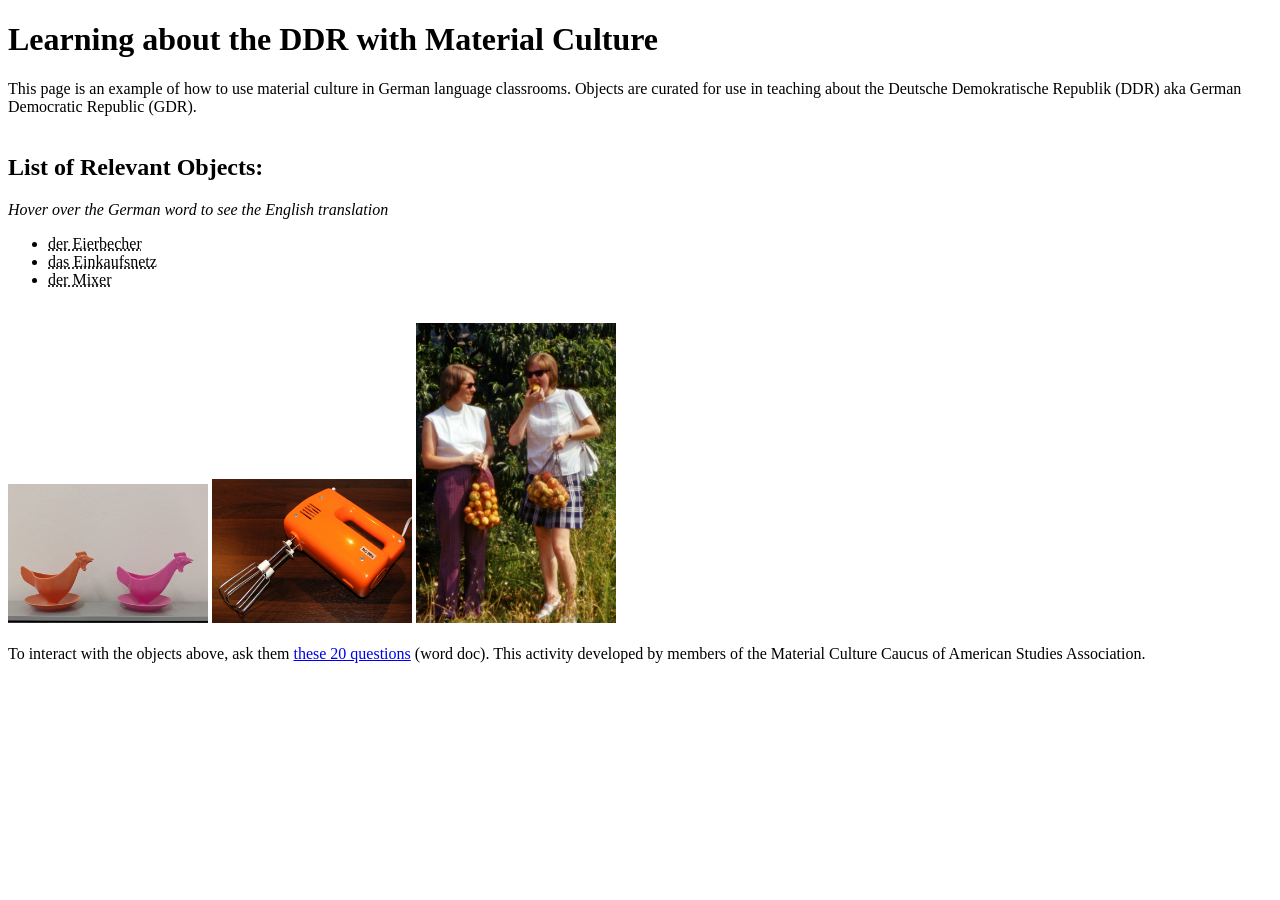
==== index.html @ c4f9f62a "startup" ====
<!DOCTYPE html>
<html lang="en">
<head>
    <meta charset="UTF-8">
    <meta name="viewport" content="width=device-width, initial-scale=1.0">
    <title>DDR Material Culture</title>

</head>
<body>
    <h1>Learning about the DDR with Material Culture</h1>
<main>This page is an example of how to use material culture in German language classrooms. Objects are curated for use in teaching about the Deutsche Demokratische Republik (DDR) aka German Democratic Republic (GDR).
<br>
<br>
<h2>List of Relevant Objects:</h2>
<em>Hover over the German word to see the English translation</em>
<br>
<ul>
    <li><abbr title="Egg Cup">der Eierbecher</abbr></li>
    <li><abbr title="Shopping Net (reusable bag made of netting)">das Einkaufsnetz</abbr></li>
    <li><abbr title="Mixer">der Mixer</abbr></li>
</ul>
<br>
<img src="images/Eierbecher.jpg" alt="two plastic egg cups in the shape of a chicken. Left is orange, right is pink" width="200" title="Eierbecher/Egg Cup">
<img src="images/RG28s_mixer.jpg" alt="orange hand mixer" width="200" title="Mixer/Mixer">
<img src="images/einkaufsnetz.jpg" alt="two young women from the 1970s carrying shopping nets" width="200" title="Einkaufsnetz/Shopping Net">

<br>
<br>
To interact with the objects above, ask them <a href="https://networks.h-net.org/twenty-questions-ask-object-handout" target="_blank"> these 20 questions</a> (word doc). This activity developed by members of the Material Culture Caucus of American Studies Association.
<br>
<br>
</main>
</body>
</html>
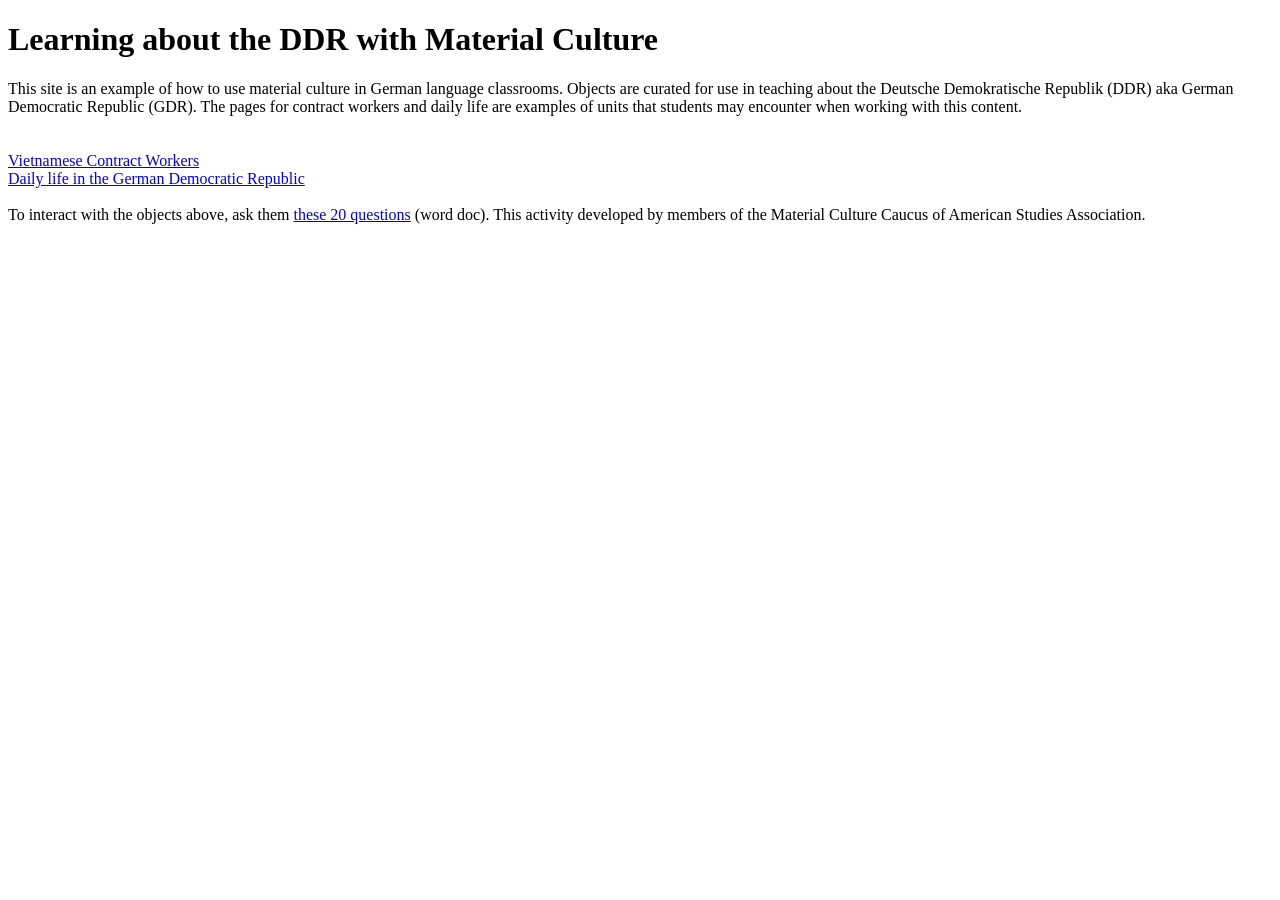
==== commit f985b45e: "added all photos" ====
--- a/index.html
+++ b/index.html
@@ -8,21 +8,13 @@
 </head>
 <body>
     <h1>Learning about the DDR with Material Culture</h1>
-<main>This page is an example of how to use material culture in German language classrooms. Objects are curated for use in teaching about the Deutsche Demokratische Republik (DDR) aka German Democratic Republic (GDR).
+<main>This site is an example of how to use material culture in German language classrooms. Objects are curated for use in teaching about the Deutsche Demokratische Republik (DDR) aka German Democratic Republic (GDR). The pages for contract workers and daily life are examples of units that students may encounter when working with this content.
 <br>
 <br>
-<h2>List of Relevant Objects:</h2>
-<em>Hover over the German word to see the English translation</em>
 <br>
-<ul>
-    <li><abbr title="Egg Cup">der Eierbecher</abbr></li>
-    <li><abbr title="Shopping Net (reusable bag made of netting)">das Einkaufsnetz</abbr></li>
-    <li><abbr title="Mixer">der Mixer</abbr></li>
-</ul>
+<a href="Contract_Workers.html" target="_blank">Vietnamese Contract Workers</a>
 <br>
-<img src="images/Eierbecher.jpg" alt="two plastic egg cups in the shape of a chicken. Left is orange, right is pink" width="200" title="Eierbecher/Egg Cup">
-<img src="images/RG28s_mixer.jpg" alt="orange hand mixer" width="200" title="Mixer/Mixer">
-<img src="images/einkaufsnetz.jpg" alt="two young women from the 1970s carrying shopping nets" width="200" title="Einkaufsnetz/Shopping Net">
+<a href="Daily_Life.html" target="_blank">Daily life in the German Democratic Republic</a>
 
 <br>
 <br>
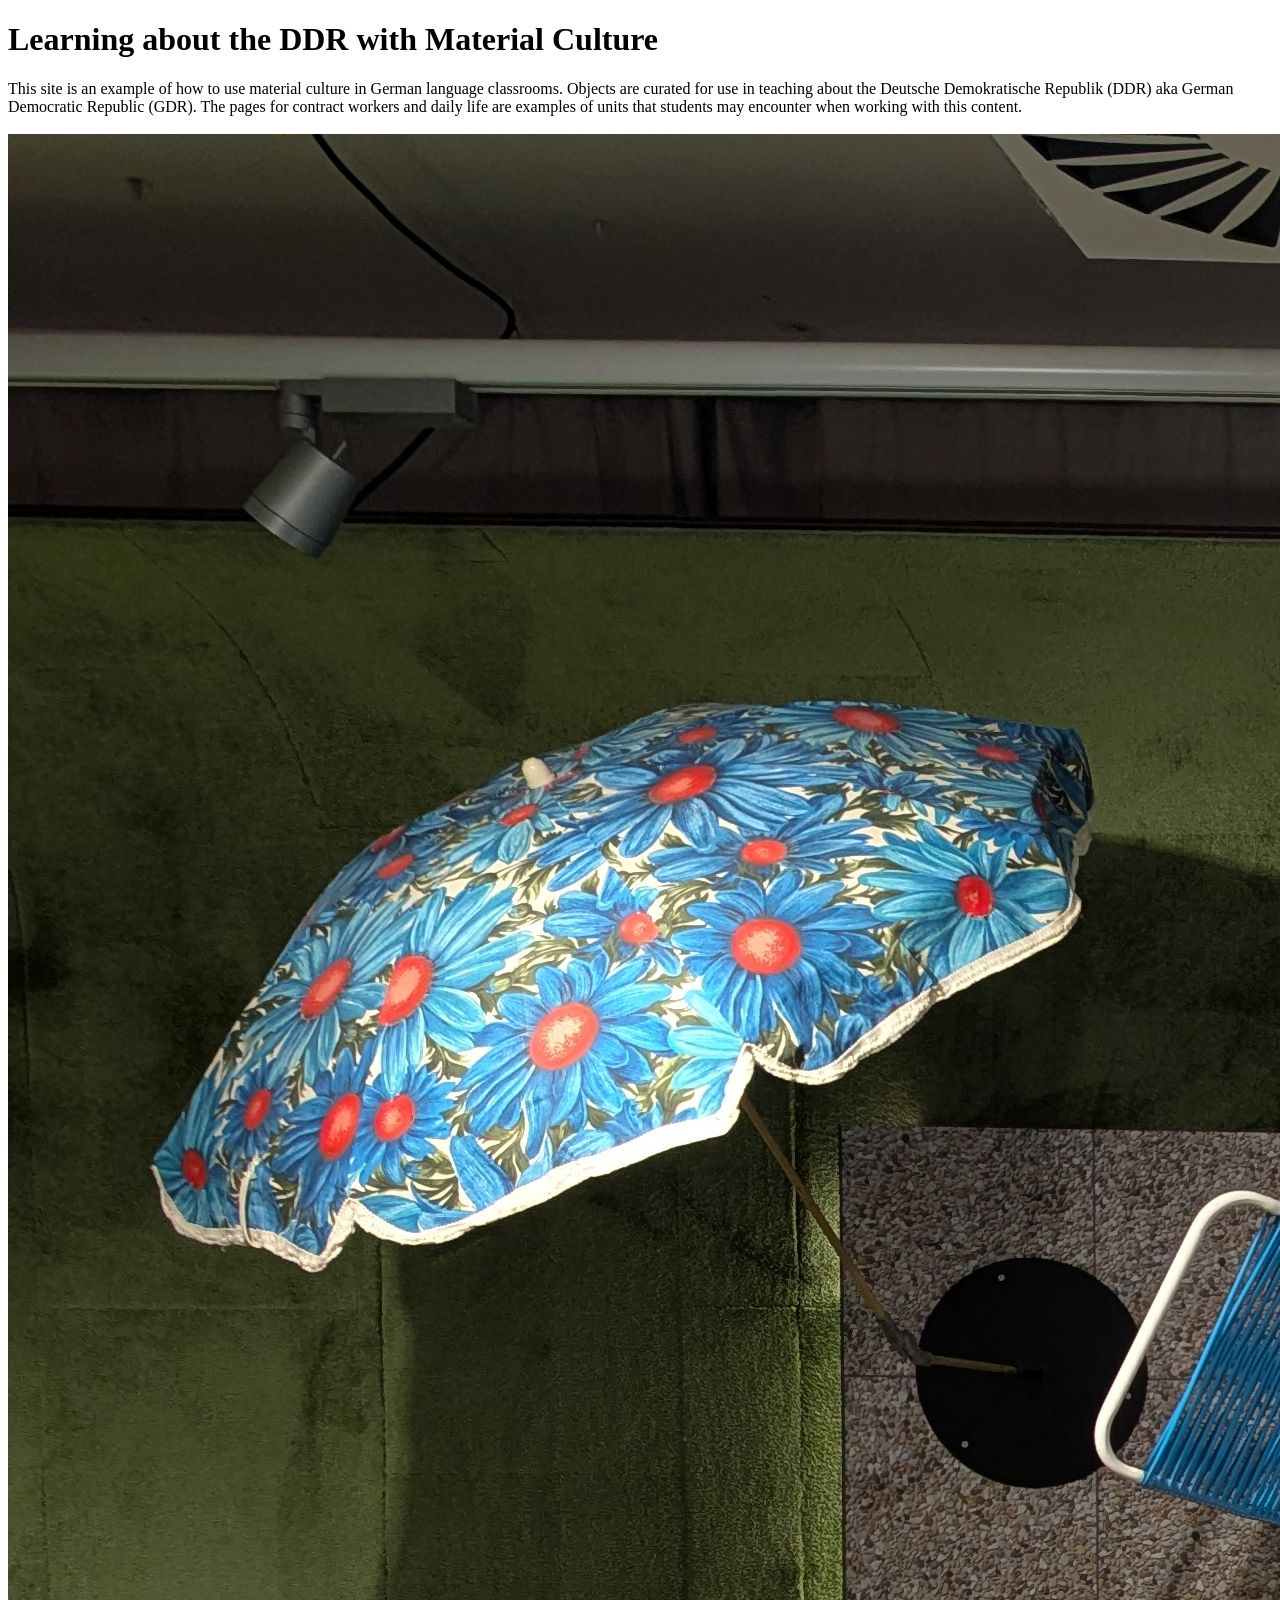
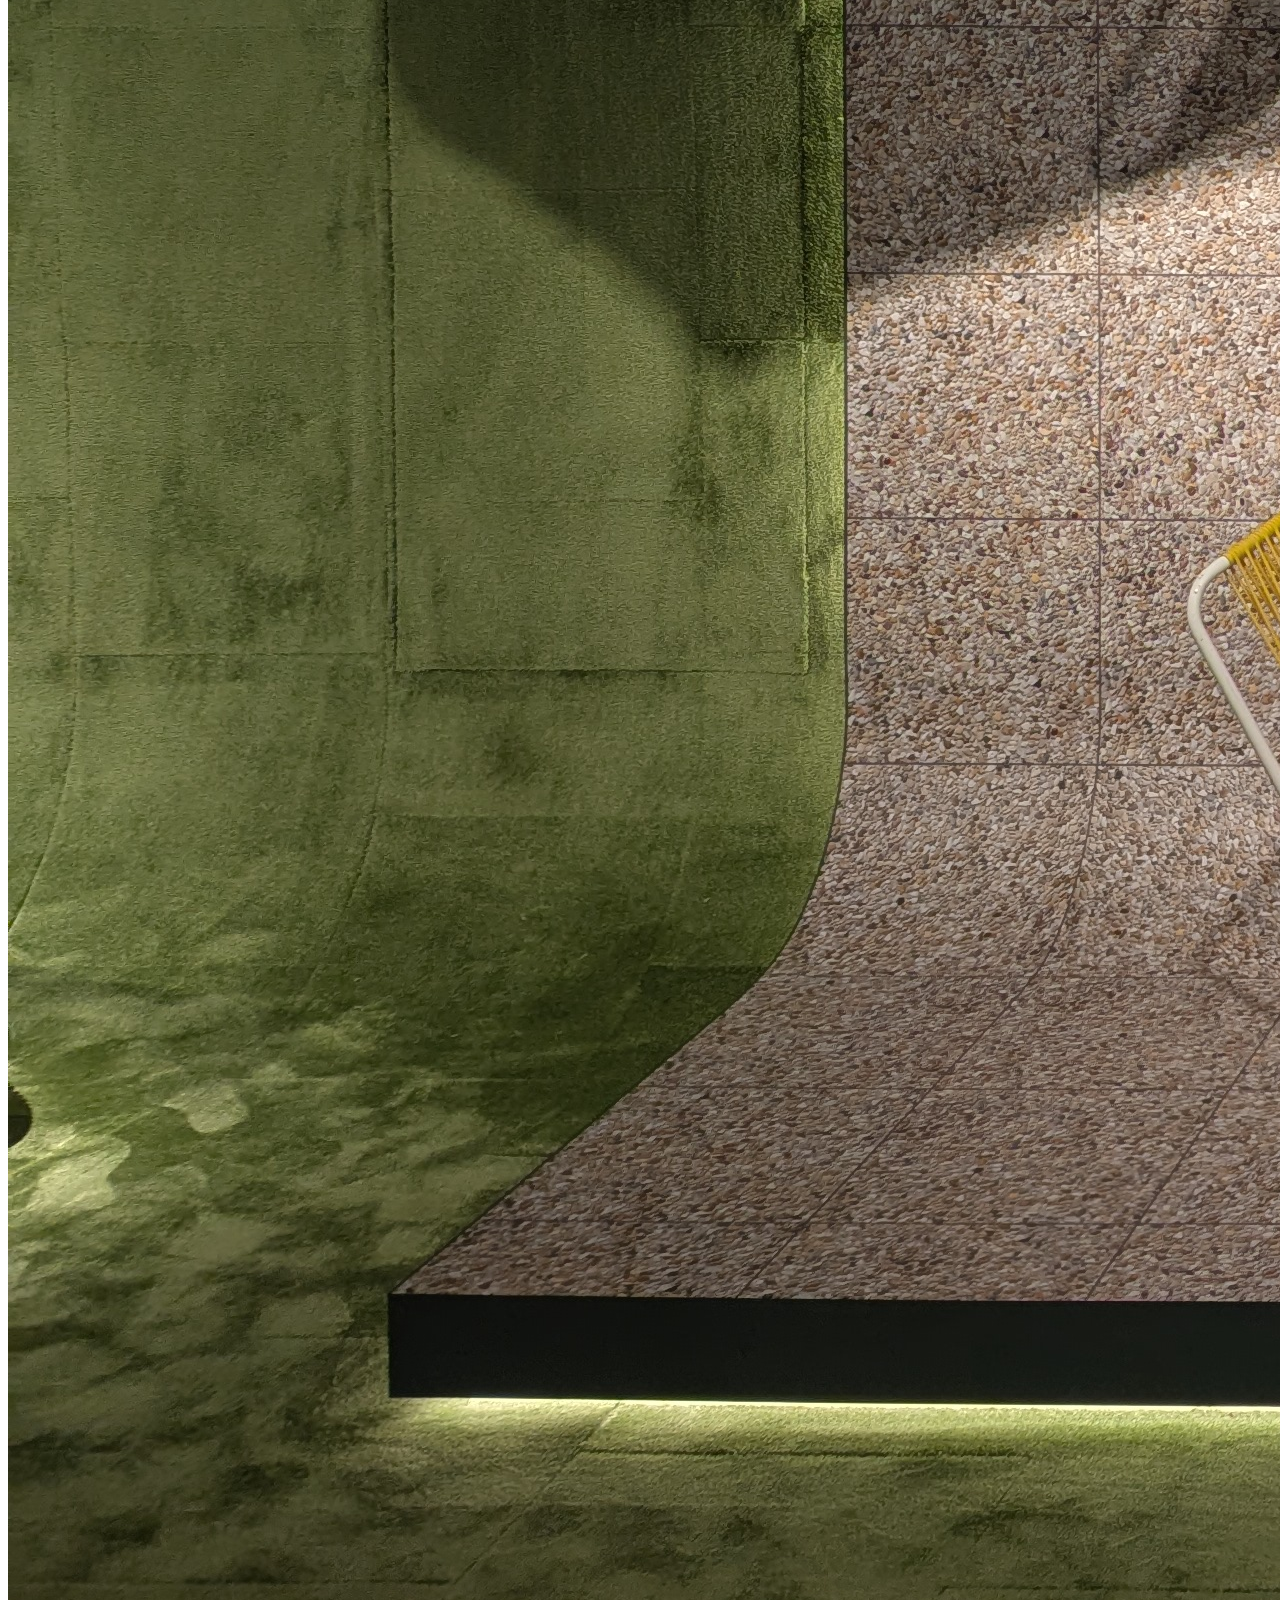
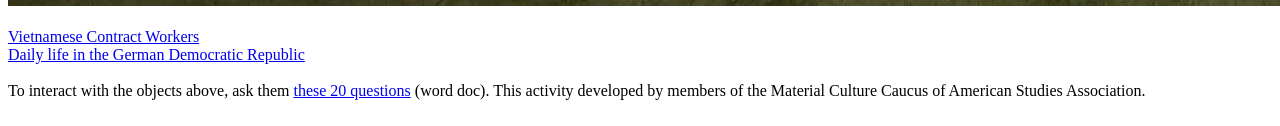
==== commit 621fbb36: "4" ====
--- a/index.html
+++ b/index.html
@@ -10,6 +10,9 @@
     <h1>Learning about the DDR with Material Culture</h1>
 <main>This site is an example of how to use material culture in German language classrooms. Objects are curated for use in teaching about the Deutsche Demokratische Republik (DDR) aka German Democratic Republic (GDR). The pages for contract workers and daily life are examples of units that students may encounter when working with this content.
 <br>
+<br>
+
+<img src="images/Wall Mural Zeitgeschichtliches Forum.jpg">
 <br>
 <br>
 <a href="Contract_Workers.html" target="_blank">Vietnamese Contract Workers</a>
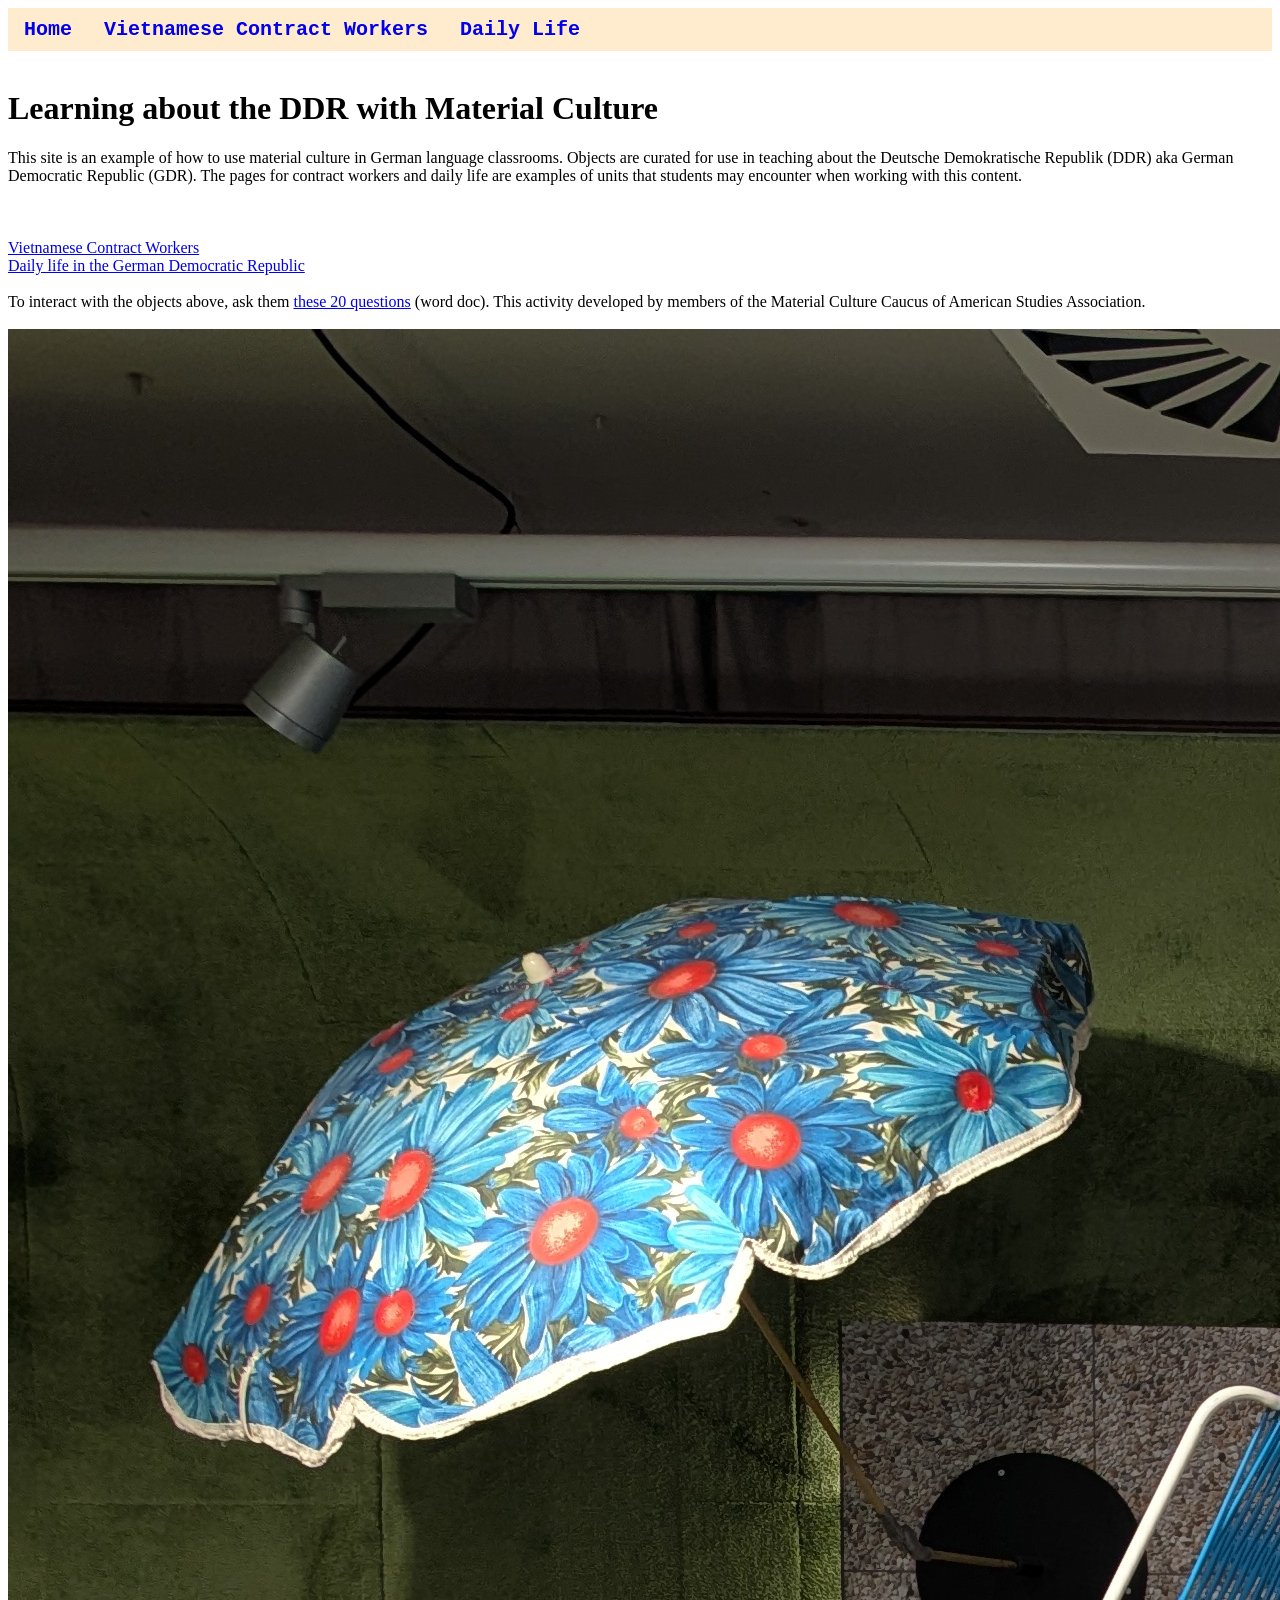
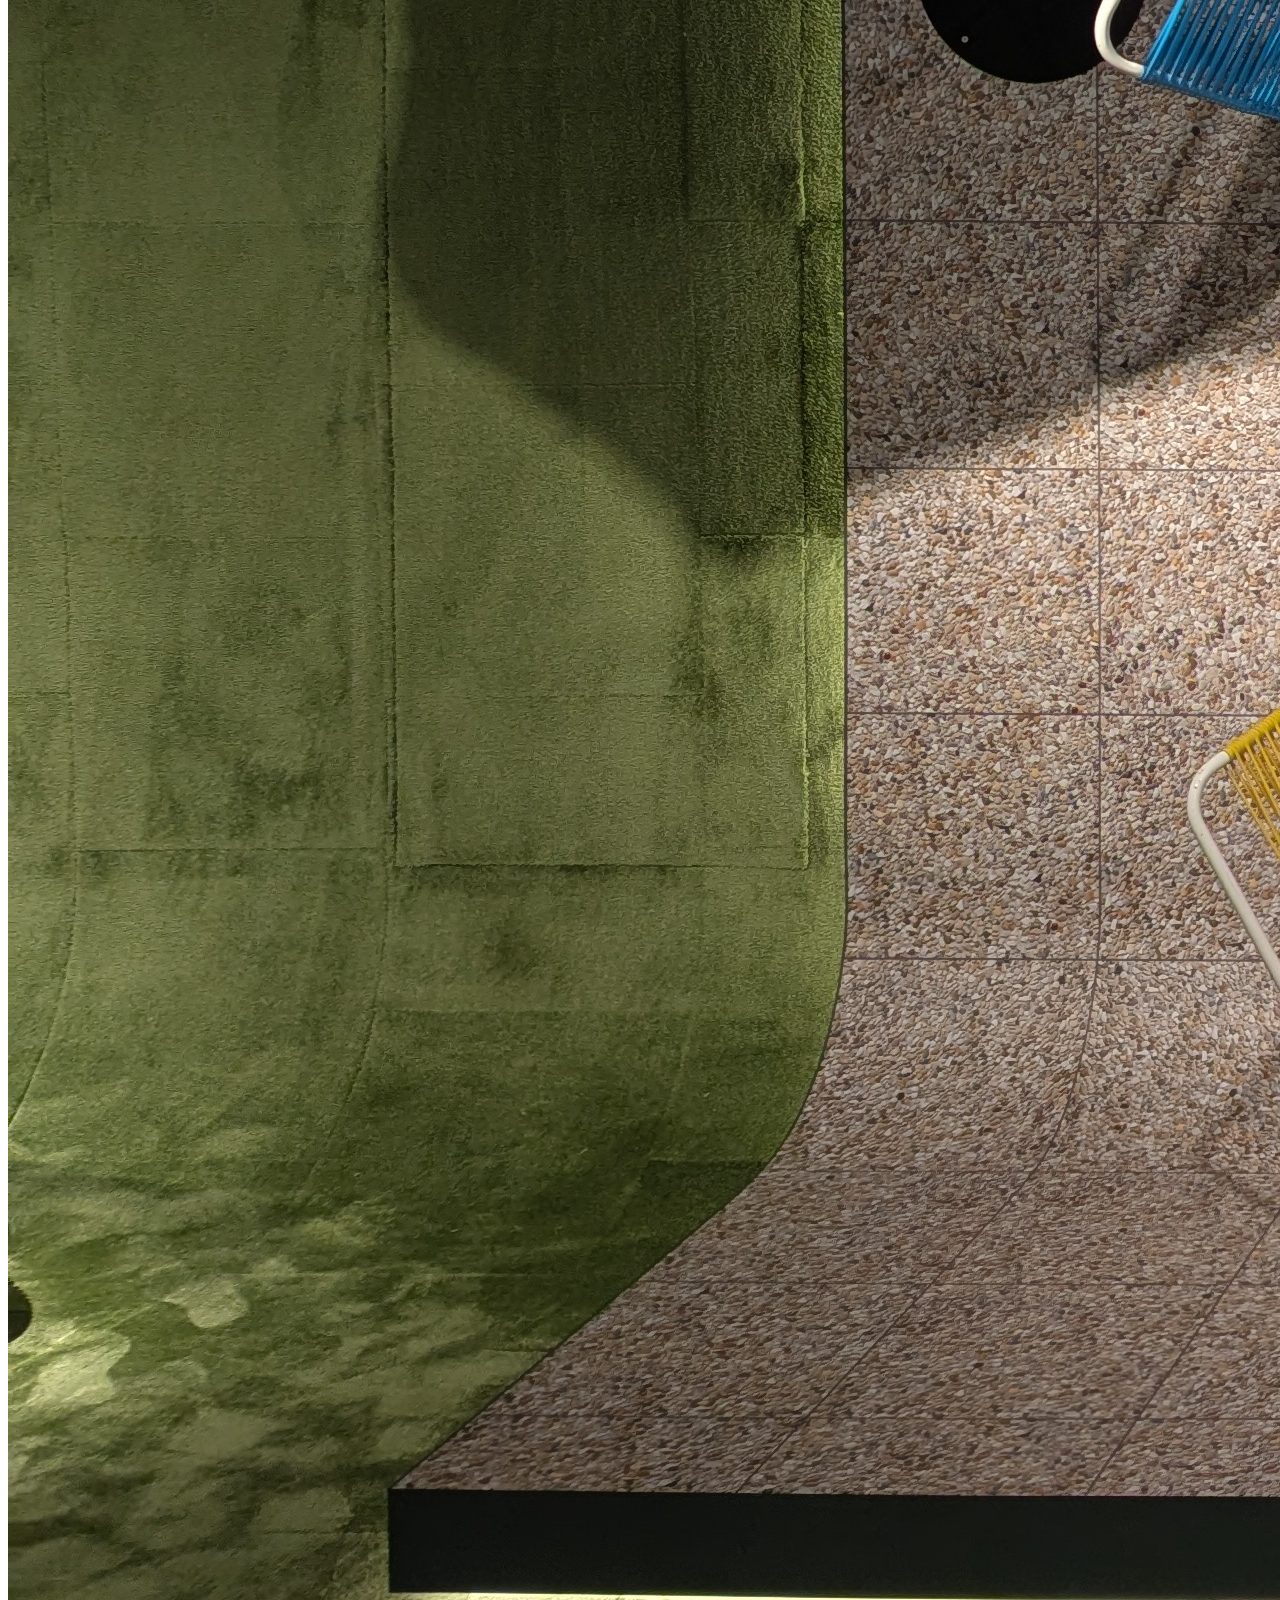
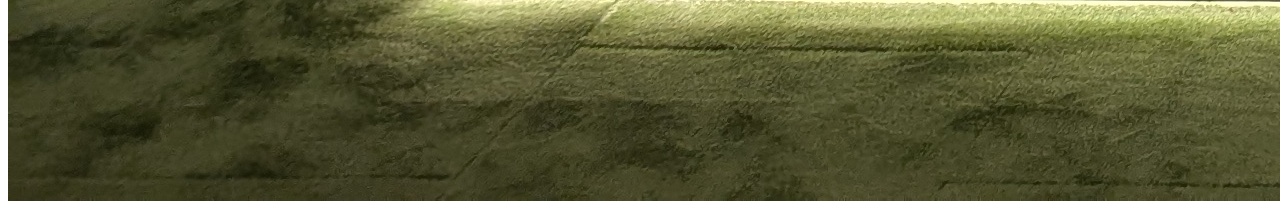
==== commit ad63f2e5: "5" ====
--- a/index.html
+++ b/index.html
@@ -4,15 +4,33 @@
     <meta charset="UTF-8">
     <meta name="viewport" content="width=device-width, initial-scale=1.0">
     <title>DDR Material Culture</title>
+    <link rel="stylesheet" href="style.css">
+    
+    <a href="#main_content" class="skip">Skip to main content</a>
 
 </head>
+
 <body>
+
+<header>
+    <nav>
+    <ul>
+        <li><a href="index.html" target="_blank">Home</a></li>
+        <li><a href="Contract_Workers.html" target="_blank">Vietnamese Contract Workers</a></li>
+        <li><a href="Daily_Life.html" target="_blank">Daily Life</a></li>
+    </ul>
+    </nav>
+
+<br>
+</header>
+
     <h1>Learning about the DDR with Material Culture</h1>
-<main>This site is an example of how to use material culture in German language classrooms. Objects are curated for use in teaching about the Deutsche Demokratische Republik (DDR) aka German Democratic Republic (GDR). The pages for contract workers and daily life are examples of units that students may encounter when working with this content.
+
+    <main id="main_content">This site is an example of how to use material culture in German language classrooms. Objects are curated for use in teaching about the Deutsche Demokratische Republik (DDR) aka German Democratic Republic (GDR). The pages for contract workers and daily life are examples of units that students may encounter when working with this content.
 <br>
 <br>
 
-<img src="images/Wall Mural Zeitgeschichtliches Forum.jpg">
+
 <br>
 <br>
 <a href="Contract_Workers.html" target="_blank">Vietnamese Contract Workers</a>
@@ -24,6 +42,7 @@
 To interact with the objects above, ask them <a href="https://networks.h-net.org/twenty-questions-ask-object-handout" target="_blank"> these 20 questions</a> (word doc). This activity developed by members of the Material Culture Caucus of American Studies Association.
 <br>
 <br>
+<img src="images/Wall Mural Zeitgeschichtliches Forum.jpg">
 </main>
 </body>
 </html>
--- a/style.css
+++ b/style.css
@@ -0,0 +1,42 @@
+
+.skip{
+
+    position:absolute;
+    top: -100px;
+}
+
+.skip:focus {
+  position: static;
+  width: auto;
+  height: auto;
+}
+
+    ul {
+  list-style-type: none;
+  padding: 0;
+  margin: 0;
+  display:block;
+  overflow:hidden;
+  background-color: blanchedalmond;
+  font-family:'Courier New', Courier, monospace;
+  font-size: 125%;
+  font-weight: bold;
+}
+
+ul li a {
+  display: block;
+  text-align: center;
+  padding: 10px 16px;
+  text-decoration: none;
+  float: left;
+}
+
+ul li a:visited{
+    color: inherit;
+    text-decoration: none;
+}
+ul li a:hover{
+    background-color: black;
+    color:blanchedalmond;
+}
+
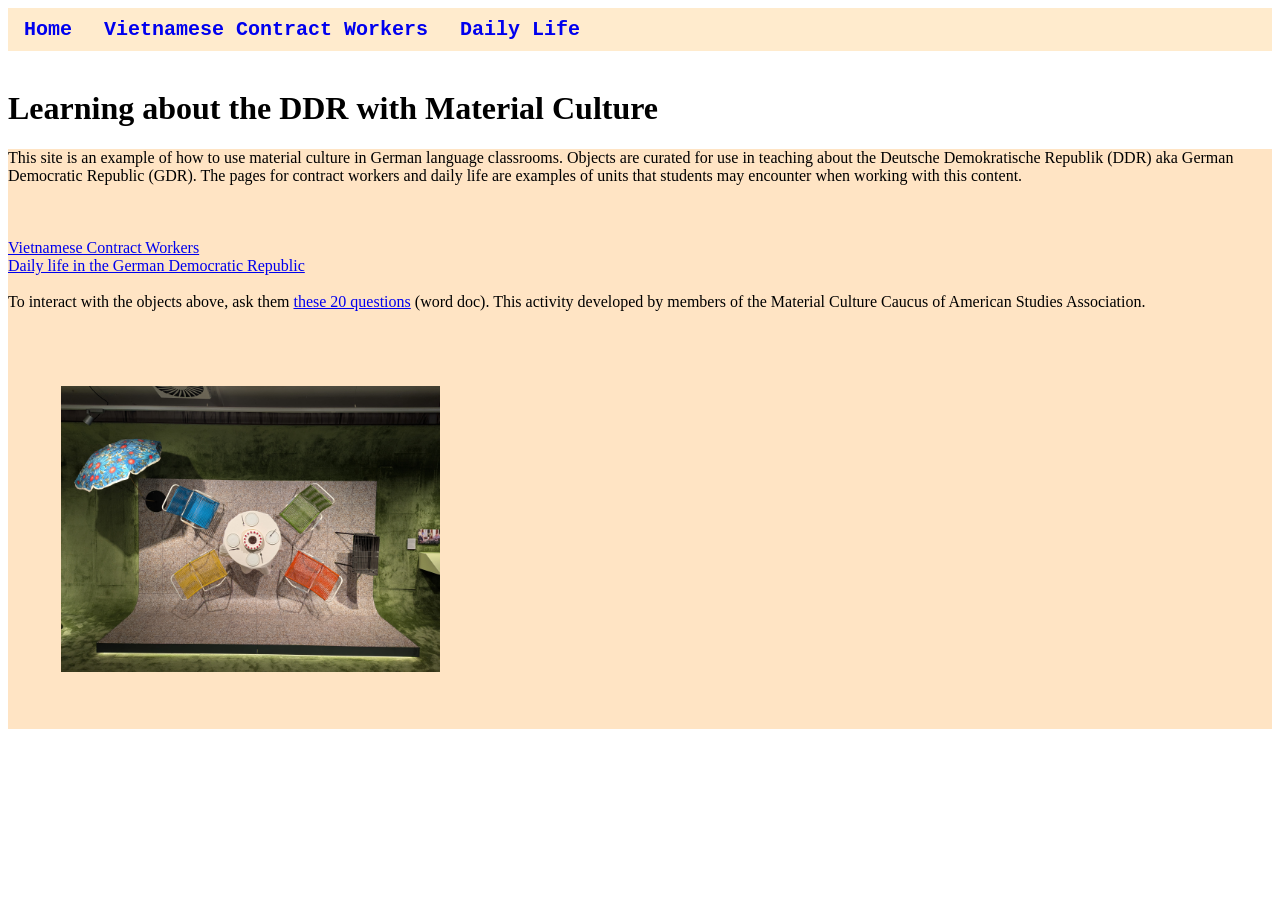
==== commit a0b641cf: "finally images mostly fit" ====
--- a/index.html
+++ b/index.html
@@ -26,7 +26,7 @@
 
     <h1>Learning about the DDR with Material Culture</h1>
 
-    <main id="main_content">This site is an example of how to use material culture in German language classrooms. Objects are curated for use in teaching about the Deutsche Demokratische Republik (DDR) aka German Democratic Republic (GDR). The pages for contract workers and daily life are examples of units that students may encounter when working with this content.
+    <main id="index_main_content">This site is an example of how to use material culture in German language classrooms. Objects are curated for use in teaching about the Deutsche Demokratische Republik (DDR) aka German Democratic Republic (GDR). The pages for contract workers and daily life are examples of units that students may encounter when working with this content.
 <br>
 <br>
 
@@ -42,7 +42,10 @@
 To interact with the objects above, ask them <a href="https://networks.h-net.org/twenty-questions-ask-object-handout" target="_blank"> these 20 questions</a> (word doc). This activity developed by members of the Material Culture Caucus of American Studies Association.
 <br>
 <br>
-<img src="images/Wall Mural Zeitgeschichtliches Forum.jpg">
+<div class="images">
+<img src="images/Wall Mural Zeitgeschichtliches Forum.jpg" width="100%" height="400px">
+</div>
+
 </main>
 </body>
 </html>
--- a/style.css
+++ b/style.css
@@ -32,7 +32,7 @@
 }
 
 ul li a:visited{
-    color: inherit;
+    color: black;
     text-decoration: none;
 }
 ul li a:hover{
@@ -40,3 +40,32 @@
     color:blanchedalmond;
 }
 
+main {
+  width: 100%;
+  background-color: #FFE4C4;
+  font-size: 100%;
+}
+
+.index_main_content{
+  
+
+}
+.images{
+  display: grid;
+  grid-template-columns: 30% 30% 30%;
+  justify-content: center;
+  align-items: center;
+  row-gap: 20px;
+  column-gap: 10px;
+}
+
+.images img {
+  object-fit: scale-down;
+}
+.flex_images{
+  display: flex;
+  justify-content: center;
+  align-items: center;
+  gap: 20px;
+  flex-wrap: wrap;
+}
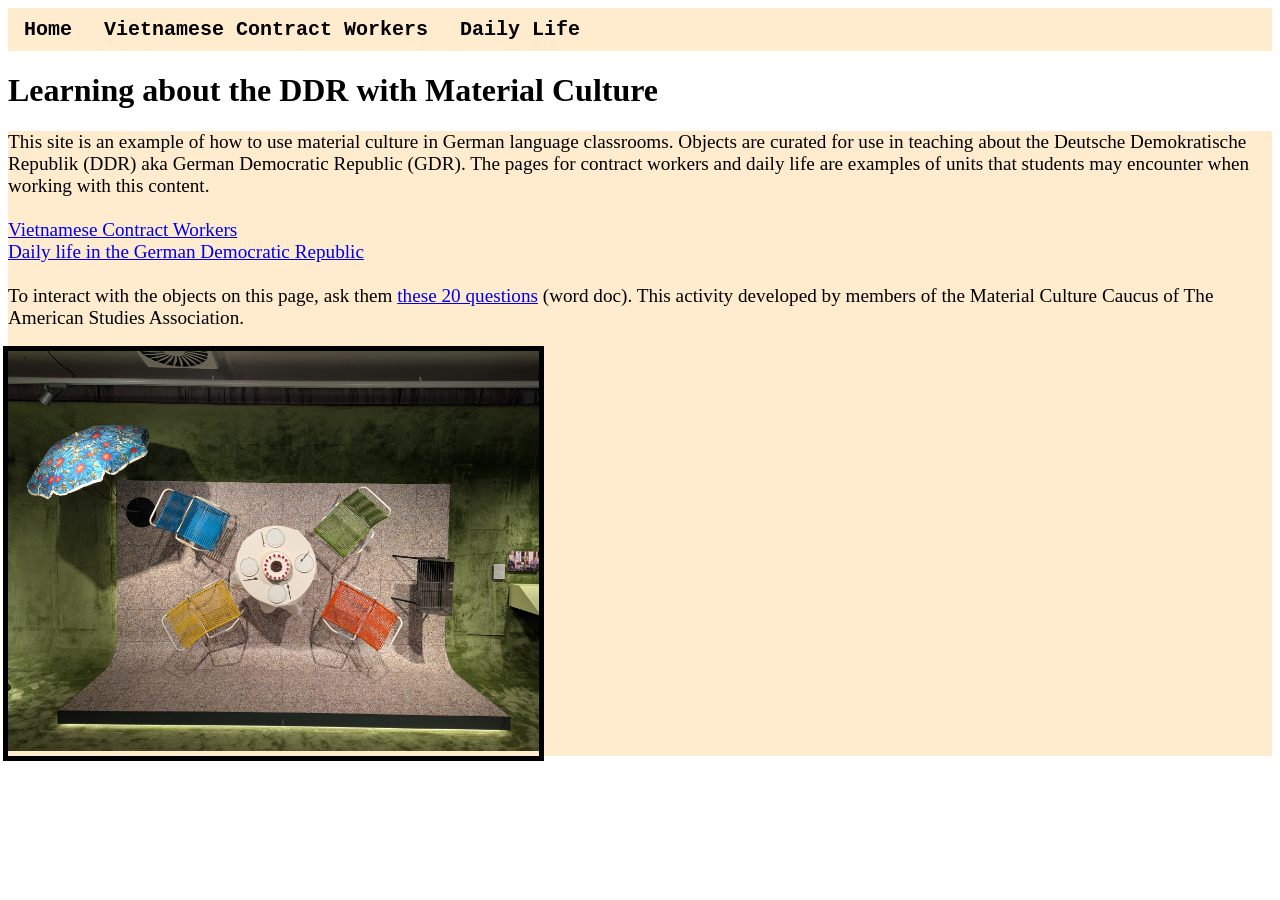
==== commit 3936acb2: "6" ====
--- a/index.html
+++ b/index.html
@@ -14,36 +14,30 @@
 
 <header>
     <nav>
-    <ul>
+    <ul class="navigation_links">
         <li><a href="index.html" target="_blank">Home</a></li>
         <li><a href="Contract_Workers.html" target="_blank">Vietnamese Contract Workers</a></li>
         <li><a href="Daily_Life.html" target="_blank">Daily Life</a></li>
     </ul>
     </nav>
-
-<br>
 </header>
 
     <h1>Learning about the DDR with Material Culture</h1>
-
-    <main id="index_main_content">This site is an example of how to use material culture in German language classrooms. Objects are curated for use in teaching about the Deutsche Demokratische Republik (DDR) aka German Democratic Republic (GDR). The pages for contract workers and daily life are examples of units that students may encounter when working with this content.
+<main class="index_main">
+    <div class="index_div">This site is an example of how to use material culture in German language classrooms. Objects are curated for use in teaching about the Deutsche Demokratische Republik (DDR) aka German Democratic Republic (GDR). The pages for contract workers and daily life are examples of units that students may encounter when working with this content.
 <br>
 <br>
-
+    <a href="Contract_Workers.html" target="_blank">Vietnamese Contract Workers</a>
+<br>
+    <a href="Daily_Life.html" target="_blank">Daily life in the German Democratic Republic</a>
 
 <br>
 <br>
-<a href="Contract_Workers.html" target="_blank">Vietnamese Contract Workers</a>
-<br>
-<a href="Daily_Life.html" target="_blank">Daily life in the German Democratic Republic</a>
-
+To interact with the objects on this page, ask them <a href="https://networks.h-net.org/twenty-questions-ask-object-handout" target="_blank"> these 20 questions</a> (word doc). This activity developed by members of the Material Culture Caucus of The American Studies Association.
 <br>
 <br>
-To interact with the objects above, ask them <a href="https://networks.h-net.org/twenty-questions-ask-object-handout" target="_blank"> these 20 questions</a> (word doc). This activity developed by members of the Material Culture Caucus of American Studies Association.
-<br>
-<br>
-<div class="images">
-<img src="images/Wall Mural Zeitgeschichtliches Forum.jpg" width="100%" height="400px">
+<div class="images" id="index_image_porch">
+<img src="images/Wall Mural Zeitgeschichtliches Forum.jpg" alt="a 1960s style patio set that is hung on a wall to impart a horizontal bird's eye view" width="100%" height="400px">
 </div>
 
 </main>
--- a/style.css
+++ b/style.css
@@ -31,6 +31,11 @@
   float: left;
 }
 
+ul li a:link{
+    color: black;
+    text-decoration: none;
+}
+
 ul li a:visited{
     color: black;
     text-decoration: none;
@@ -42,14 +47,21 @@
 
 main {
   width: 100%;
-  background-color: #FFE4C4;
+  background-color: blanchedalmond;
   font-size: 100%;
 }
 
-.index_main_content{
-  
+.index_main{
+  display: inline-block;
+  width: 100%;
 
 }
+
+.index_div{
+  position: static;
+  font-size: 120%;
+}
+
 .images{
   display: grid;
   grid-template-columns: 30% 30% 30%;
@@ -59,11 +71,21 @@
   column-gap: 10px;
 }
 
+#index_image_porch{
+  display: inline-block;
+  justify-content: center;
+  align-items: center;
+  outline-style: solid;
+  outline-color: black;
+  outline-width: 5px;
+}
+
 .images img {
   object-fit: scale-down;
 }
+
 .flex_images{
-  display: flex;
+  display: inline-flex;
   justify-content: center;
   align-items: center;
   gap: 20px;
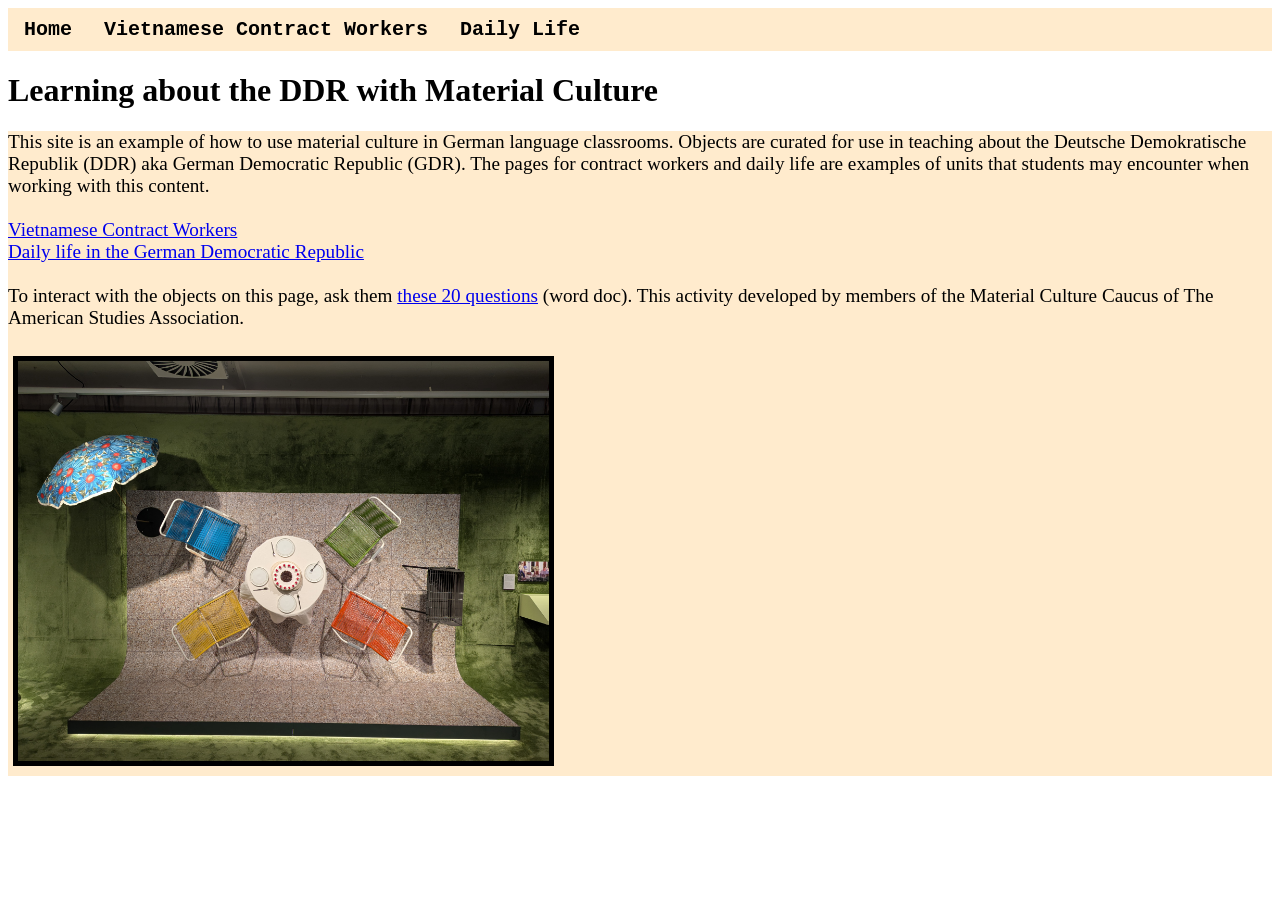
==== commit 7e447203: "finally?" ====
--- a/index.html
+++ b/index.html
@@ -36,7 +36,7 @@
 To interact with the objects on this page, ask them <a href="https://networks.h-net.org/twenty-questions-ask-object-handout" target="_blank"> these 20 questions</a> (word doc). This activity developed by members of the Material Culture Caucus of The American Studies Association.
 <br>
 <br>
-<div class="images" id="index_image_porch">
+<div id="index_image_porch">
 <img src="images/Wall Mural Zeitgeschichtliches Forum.jpg" alt="a 1960s style patio set that is hung on a wall to impart a horizontal bird's eye view" width="100%" height="400px">
 </div>
 
--- a/style.css
+++ b/style.css
@@ -62,32 +62,57 @@
   font-size: 120%;
 }
 
+#index_image_porch img{
+  border-color: black;
+  border-width: 5px;
+  border-style: solid;
+  margin: 5px;
+  display: inline-block;
+  width: auto;
+  
+
+}
+
 .images{
   display: grid;
   grid-template-columns: 30% 30% 30%;
   justify-content: center;
-  align-items: center;
-  row-gap: 20px;
-  column-gap: 10px;
+  row-gap: 30px;
+  column-gap: 20px;
+  
+  }
+
+.images img{
+  border-color: black;
+  border-width: 5px;
+  border-style: solid;
+  margin: 5px;
+  object-fit: fill;
+  padding: 5px;
+  border-radius: 100px;
+  
 }
 
-#index_image_porch{
-  display: inline-block;
+
+.images_daily_life{
+  display: grid;
+  grid-template-columns: 30% 30% 20%;
+  row-gap: 20px;
+  column-gap: 40px;
   justify-content: center;
-  align-items: center;
-  outline-style: solid;
-  outline-color: black;
-  outline-width: 5px;
+  nth-child(2){
+    border: 100px;
+  }
 }
 
-.images img {
-  object-fit: scale-down;
+.images_daily_life img{
+  border-width: 5px;
+  border-style: solid;
+  padding: 5px;
+  border-radius: 50px;
+  object-fit: fill; */
 }
 
-.flex_images{
-  display: inline-flex;
-  justify-content: center;
-  align-items: center;
-  gap: 20px;
-  flex-wrap: wrap;
+img:nth-child(even) {
+  background-color: red;
 }
